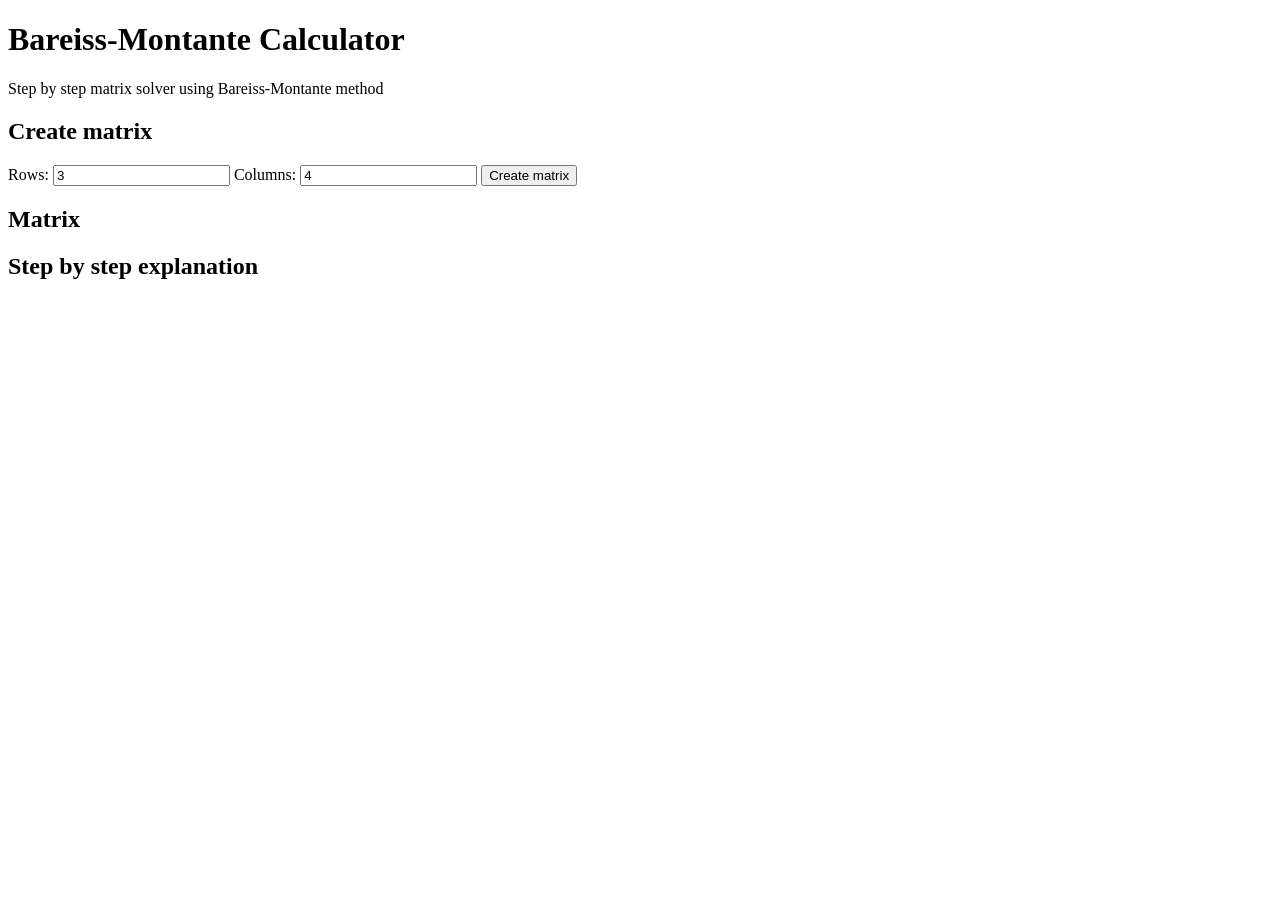
==== index.html @ 0337896a "Adding the main HTML structure and sections" ====
<!DOCTYPE html>
<html lang="en">
<head>
    <meta charset="UTF-8">
    <meta name="viewport" content="width=device-width, initial-scale=1.0">
    <title>Bareiss-Montante Calculator</title>
    <link rel="stylesheet" href="style.css">

</head>  
<body>
    <header>
        <h1>Bareiss-Montante Calculator</h1>
        <p>
            Step by step matrix solver using Bareiss-Montante method
        </p>
    </header>
    <main>
        <section>
            <h2>Create matrix</h2>
            <label for="rows">Rows:</label>
            <input type="number" id="rows" min="1" value="3">
            <label for="Columns">Columns:</label>
            <input type="number" id="Columns" min="1" value="4">
            <button id="MatrixButton">Create matrix</button>
        </section>
        <section>
            <h2>Matrix</h2>
            <div id="matrixContainer"></div>
        </section>
        <section>
            <h2>Step by step explanation</h2>
            <div id="stepsContainer"></div>
        </section>

    </main>
    <script scr="script.js"></script>
</body>
</html>
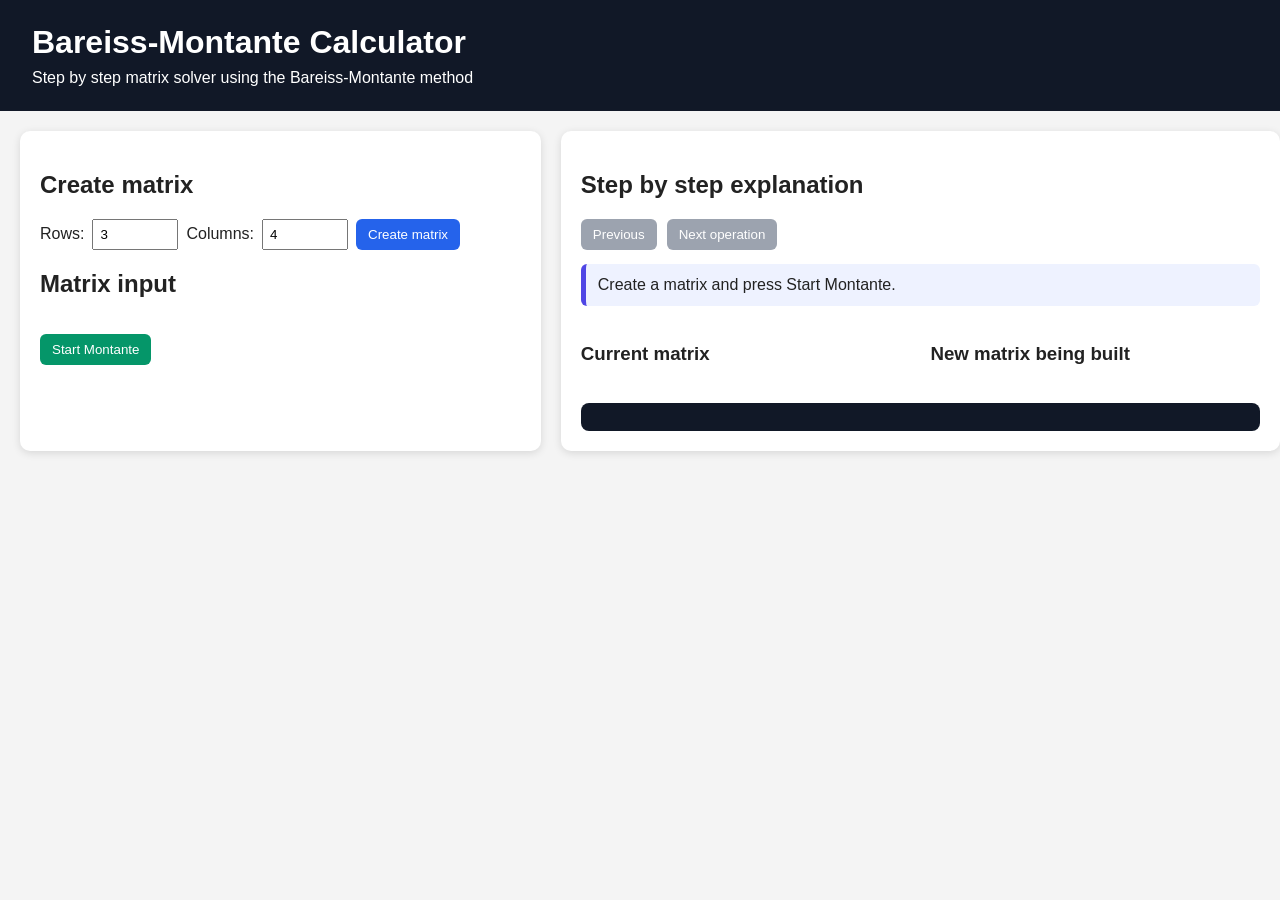
==== commit 6eaae62c: "Add main functions as the step by step calculator" ====
--- a/index.html
+++ b/index.html
@@ -5,34 +5,63 @@
     <meta name="viewport" content="width=device-width, initial-scale=1.0">
     <title>Bareiss-Montante Calculator</title>
     <link rel="stylesheet" href="style.css">
+</head>
 
-</head>  
 <body>
     <header>
         <h1>Bareiss-Montante Calculator</h1>
-        <p>
-            Step by step matrix solver using Bareiss-Montante method
-        </p>
+        <p>Step by step matrix solver using the Bareiss-Montante method</p>
     </header>
-    <main>
-        <section>
+
+    <main class="app-layout">
+        <section class="card left-panel">
             <h2>Create matrix</h2>
-            <label for="rows">Rows:</label>
-            <input type="number" id="rows" min="1" value="3">
-            <label for="Columns">Columns:</label>
-            <input type="number" id="Columns" min="1" value="4">
-            <button id="MatrixButton">Create matrix</button>
-        </section>
-        <section>
-            <h2>Matrix</h2>
+
+            <div class="controls">
+                <label for="rows">Rows:</label>
+                <input type="number" id="rows" min="1" value="3">
+
+                <label for="columns">Columns:</label>
+                <input type="number" id="columns" min="1" value="4">
+
+                <button id="matrixButton">Create matrix</button>
+            </div>
+
+            <h2>Matrix input</h2>
             <div id="matrixContainer"></div>
-        </section>
-        <section>
-            <h2>Step by step explanation</h2>
-            <div id="stepsContainer"></div>
+
+            <button id="startButton" disabled>Start Montante</button>
         </section>
 
+        <section class="card right-panel">
+            <h2>Step by step explanation</h2>
+
+            <div class="step-controls">
+                <button id="previousStepButton" disabled>Previous</button>
+                <button id="nextStepButton" disabled>Next operation</button>
+                <span id="stepCounter"></span>
+            </div>
+
+            <div id="stepInfo" class="step-info">
+                Create a matrix and press Start Montante.
+            </div>
+
+            <div class="matrix-comparison">
+                <div>
+                    <h3>Current matrix</h3>
+                    <div id="currentMatrixContainer"></div>
+                </div>
+
+                <div>
+                    <h3>New matrix being built</h3>
+                    <div id="newMatrixContainer"></div>
+                </div>
+            </div>
+
+            <div id="formulaBox" class="formula-box"></div>
+        </section>
     </main>
-    <script scr="script.js"></script>
+
+    <script src="scripts.js"></script>
 </body>
-</html>
+</html>
--- a/style.css
+++ b/style.css
@@ -0,0 +1,157 @@
+body {
+    font-family: Arial, sans-serif;
+    margin: 0;
+    background: #f4f4f4;
+    color: #222;
+}
+
+header {
+    padding: 24px 32px;
+    background: #111827;
+    color: white;
+}
+
+header h1 {
+    margin: 0 0 8px 0;
+}
+
+header p {
+    margin: 0;
+}
+
+.app-layout {
+    display: grid;
+    grid-template-columns: 42% 58%;
+    gap: 20px;
+    padding: 20px;
+}
+
+.card {
+    background: white;
+    border-radius: 10px;
+    padding: 20px;
+    box-shadow: 0 2px 8px rgba(0, 0, 0, 0.12);
+}
+
+.controls {
+    display: flex;
+    align-items: center;
+    gap: 8px;
+    flex-wrap: wrap;
+    margin-bottom: 20px;
+}
+
+input {
+    padding: 6px;
+    width: 70px;
+}
+
+button {
+    padding: 8px 12px;
+    border: none;
+    border-radius: 6px;
+    background: #2563eb;
+    color: white;
+    cursor: pointer;
+}
+
+button:disabled {
+    background: #9ca3af;
+    cursor: not-allowed;
+}
+
+#startButton {
+    margin-top: 16px;
+    background: #059669;
+}
+
+.step-controls {
+    display: flex;
+    align-items: center;
+    gap: 10px;
+    margin-bottom: 14px;
+}
+
+.step-info {
+    background: #eef2ff;
+    border-left: 5px solid #4f46e5;
+    padding: 12px;
+    margin-bottom: 18px;
+    border-radius: 6px;
+}
+
+.matrix-comparison {
+    display: grid;
+    grid-template-columns: 1fr 1fr;
+    gap: 20px;
+}
+
+table {
+    border-collapse: collapse;
+    margin-top: 10px;
+}
+
+td {
+    border: 1px solid #444;
+    min-width: 45px;
+    height: 38px;
+    text-align: center;
+    padding: 4px;
+    background: white;
+}
+
+.matrix-input {
+    width: 55px;
+    text-align: center;
+}
+
+.new-filled-cell {
+    background: #bbf7d0; /* verde claro para celdas ya calculadas */
+}
+
+.blank-cell {
+    color: #aaa;
+}
+
+/* Fila del pivote */
+.pivot-row {
+    background: #bfdbfe; /* azul claro */
+}
+
+/* Columna del pivote */
+.pivot-column {
+    background: #fde68a; /* amarillo claro */
+}
+
+/* Celda pivote */
+.pivot-cell {
+    background: #f97316; /* naranja */
+    color: white;
+    font-weight: bold;
+}
+
+/* Celda que se está calculando */
+.active-cell {
+    outline: 3px solid #ef4444;
+    font-weight: bold;
+}
+.formula-box {
+    margin-top: 20px;
+    background: #111827;
+    color: white;
+    padding: 14px;
+    border-radius: 8px;
+    font-family: Consolas, monospace;
+    line-height: 1.5;
+    white-space: pre-wrap;
+}
+
+@media (max-width: 900px) {
+    .app-layout {
+        grid-template-columns: 1fr;
+    }
+
+    .matrix-comparison {
+        grid-template-columns: 1fr;
+    }
+}
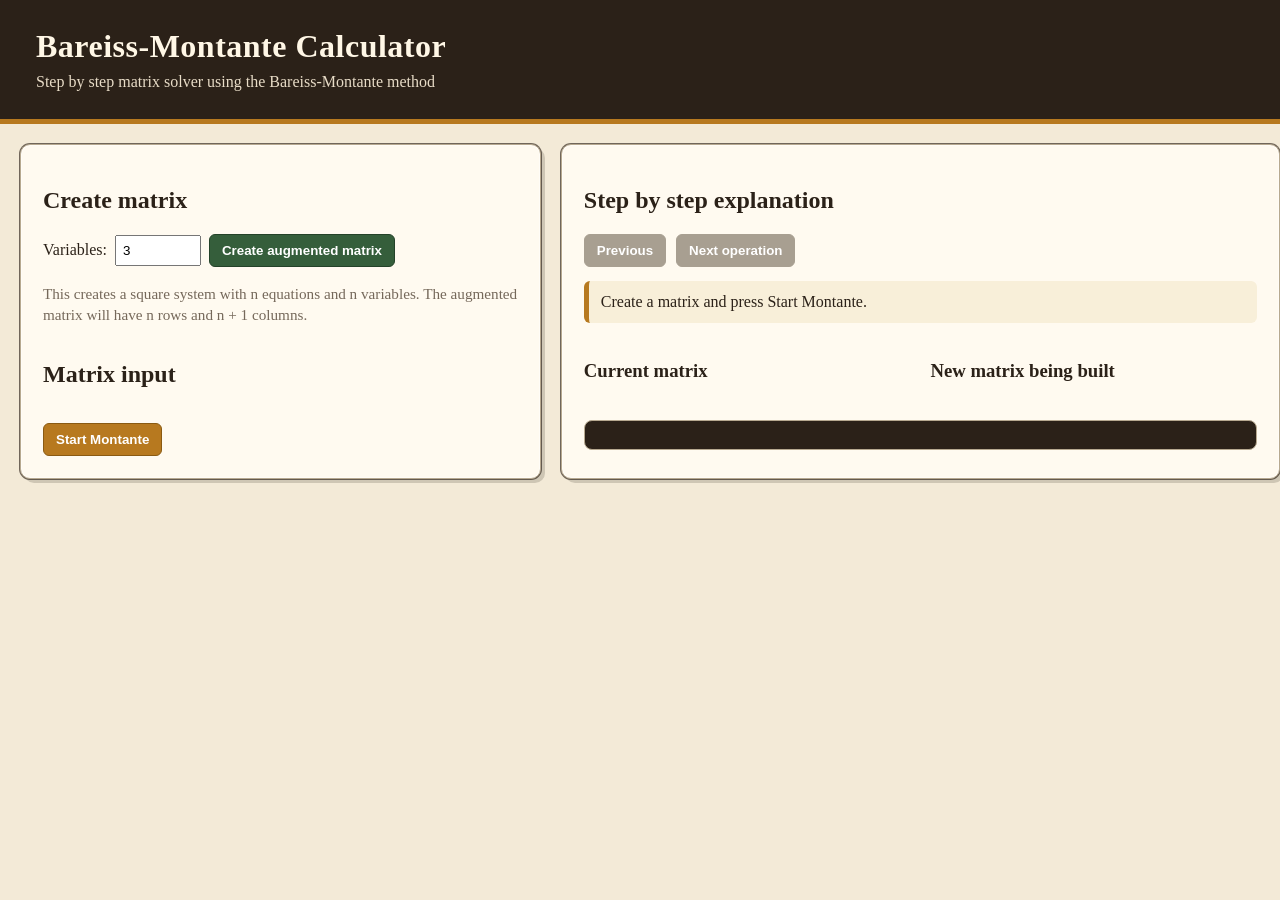
==== commit 1e531ff7: "Add infinite solution vector and reemplace the size selector of the matrix" ====
--- a/index.html
+++ b/index.html
@@ -18,13 +18,15 @@
             <h2>Create matrix</h2>
 
             <div class="controls">
-                <label for="rows">Rows:</label>
-                <input type="number" id="rows" min="1" value="3">
+                <label for="variables">Variables:</label>
+                <input type="number" id="variables" min="1" value="3">
 
-                <label for="columns">Columns:</label>
-                <input type="number" id="columns" min="1" value="4">
+                <button id="matrixButton">Create augmented matrix</button>
 
-                <button id="matrixButton">Create matrix</button>
+                <p class="hint">
+                    This creates a square system with n equations and n variables.
+                    The augmented matrix will have n rows and n + 1 columns.
+                </p>
             </div>
 
             <h2>Matrix input</h2>
--- a/style.css
+++ b/style.css
@@ -1,22 +1,44 @@
+:root {
+    --bg: #f3ead7;
+    --panel: #fffaf0;
+    --ink: #2b2118;
+    --muted: #75685a;
+
+    --primary: #355e3b;
+    --primary-dark: #244229;
+
+    --accent: #b7791f;
+    --accent-dark: #8a5a12;
+
+    --pivot-row: #d8e2dc;
+    --pivot-column: #f3dca2;
+    --pivot-cell: #9c4221;
+    --active-cell: #7f1d1d;
+    --filled-cell: #d9ead3;
+
+    --border: #b7a990;
+}
 body {
-    font-family: Arial, sans-serif;
+    font-family: Georgia, "Times New Roman", serif;
     margin: 0;
-    background: #f4f4f4;
-    color: #222;
-}
-
+    background: var(--bg);
+    color: var(--ink);
+}
 header {
-    padding: 24px 32px;
-    background: #111827;
-    color: white;
+    padding: 28px 36px;
+    background: #2b2118;
+    color: #fff7e6;
+    border-bottom: 5px solid var(--accent);
 }
 
 header h1 {
     margin: 0 0 8px 0;
+    letter-spacing: 0.5px;
 }
 
 header p {
     margin: 0;
+    color: #e8dcc7;
 }
 
 .app-layout {
@@ -27,10 +49,13 @@
 }
 
 .card {
-    background: white;
+    background: var(--panel);
+    border: 1px solid var(--border);
     border-radius: 10px;
-    padding: 20px;
-    box-shadow: 0 2px 8px rgba(0, 0, 0, 0.12);
+    padding: 22px;
+    box-shadow: rgba(255, 255, 255, 0.5) 0px 0px 0px 1px inset,
+                rgba(43, 33, 24, 0.65) 0px 0px 0px 1px,
+                rgba(43, 33, 24, 0.18) 4px 4px 0px 0px;
 }
 
 .controls {
@@ -48,23 +73,33 @@
 
 button {
     padding: 8px 12px;
-    border: none;
+    border: 1px solid var(--primary-dark);
     border-radius: 6px;
-    background: #2563eb;
+    background: var(--primary);
     color: white;
     cursor: pointer;
+    font-weight: bold;
+}
+
+button:hover:not(:disabled) {
+    background: var(--primary-dark);
 }
 
 button:disabled {
-    background: #9ca3af;
+    background: #a89f91;
+    border-color: #a89f91;
     cursor: not-allowed;
 }
 
 #startButton {
     margin-top: 16px;
-    background: #059669;
-}
-
+    background: var(--accent);
+    border-color: var(--accent-dark);
+}
+
+#startButton:hover:not(:disabled) {
+    background: var(--accent-dark);
+}
 .step-controls {
     display: flex;
     align-items: center;
@@ -73,13 +108,12 @@
 }
 
 .step-info {
-    background: #eef2ff;
-    border-left: 5px solid #4f46e5;
+    background: #f8efd9;
+    border-left: 5px solid var(--accent);
     padding: 12px;
     margin-bottom: 18px;
     border-radius: 6px;
 }
-
 .matrix-comparison {
     display: grid;
     grid-template-columns: 1fr 1fr;
@@ -92,12 +126,12 @@
 }
 
 td {
-    border: 1px solid #444;
+    border: 1px solid #6f6253;
     min-width: 45px;
     height: 38px;
     text-align: center;
     padding: 4px;
-    background: white;
+    background: #fffdf7;
 }
 
 .matrix-input {
@@ -109,41 +143,41 @@
     background: #bbf7d0; /* verde claro para celdas ya calculadas */
 }
 
+.pivot-row {
+    background: var(--pivot-row);
+}
+
+.pivot-column {
+    background: var(--pivot-column);
+}
+
+.pivot-cell {
+    background: var(--pivot-cell);
+    color: white;
+    font-weight: bold;
+}
+
+.active-cell {
+    outline: 3px solid var(--active-cell);
+    font-weight: bold;
+}
+
+.new-filled-cell {
+    background: var(--filled-cell);
+}
+
 .blank-cell {
-    color: #aaa;
-}
-
-/* Fila del pivote */
-.pivot-row {
-    background: #bfdbfe; /* azul claro */
-}
-
-/* Columna del pivote */
-.pivot-column {
-    background: #fde68a; /* amarillo claro */
-}
-
-/* Celda pivote */
-.pivot-cell {
-    background: #f97316; /* naranja */
-    color: white;
-    font-weight: bold;
-}
-
-/* Celda que se está calculando */
-.active-cell {
-    outline: 3px solid #ef4444;
-    font-weight: bold;
-}
-.formula-box {
+    color: #a89f91;
+}.formula-box {
     margin-top: 20px;
-    background: #111827;
-    color: white;
+    background: #2b2118;
+    color: #fff7e6;
     padding: 14px;
     border-radius: 8px;
     font-family: Consolas, monospace;
     line-height: 1.5;
     white-space: pre-wrap;
+    border: 1px solid var(--border);
 }
 
 @media (max-width: 900px) {
@@ -154,4 +188,38 @@
     .matrix-comparison {
         grid-template-columns: 1fr;
     }
+}
+/* Matrix highlight priority */
+
+.new-filled-cell {
+    background: var(--filled-cell);
+}
+
+.pivot-row {
+    background: var(--pivot-row);
+}
+
+.pivot-column {
+    background: var(--pivot-column);
+}
+
+td.pivot-cell {
+    background: var(--pivot-cell);
+    color: white;
+    font-weight: bold;
+}
+
+td.active-cell {
+    outline: 3px solid var(--active-cell);
+    font-weight: bold;
+}
+
+.blank-cell {
+    color: #a89f91;
+}
+.hint {
+    margin-top: 8px;
+    color: var(--muted);
+    font-size: 0.95rem;
+    line-height: 1.4;
 }
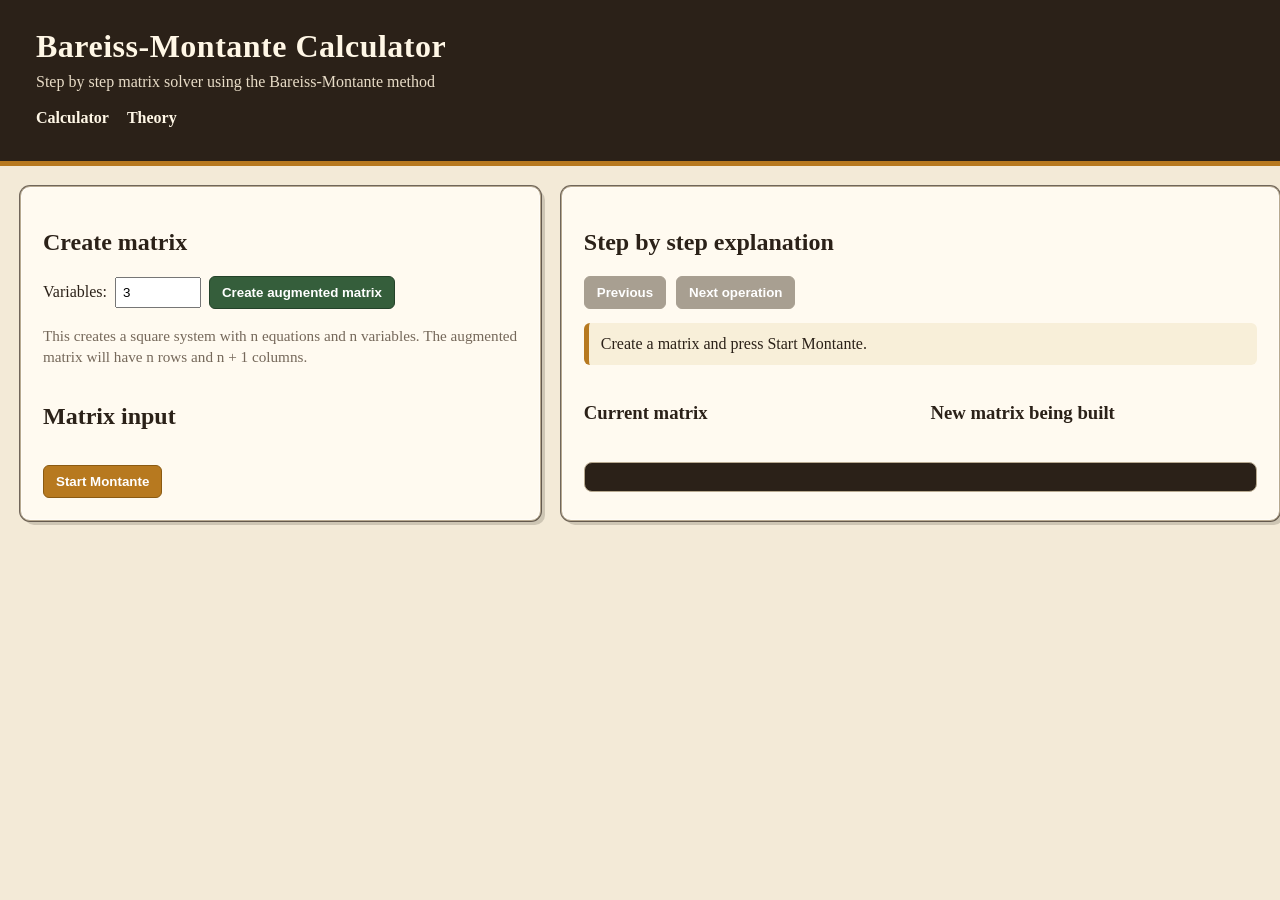
==== commit 8d44e7b6: "Add mockup theory page and improvements of the main functions" ====
--- a/index.html
+++ b/index.html
@@ -11,6 +11,10 @@
     <header>
         <h1>Bareiss-Montante Calculator</h1>
         <p>Step by step matrix solver using the Bareiss-Montante method</p>
+        <nav class="top-nav">
+            <a href="index.html">Calculator</a>
+            <a href="theory.html">Theory</a>
+        </nav>
     </header>
 
     <main class="app-layout">
--- a/style.css
+++ b/style.css
@@ -10,9 +10,9 @@
     --accent: #b7791f;
     --accent-dark: #8a5a12;
 
-    --pivot-row: #d8e2dc;
-    --pivot-column: #f3dca2;
-    --pivot-cell: #9c4221;
+    --pivot-row: #f77676;
+    --pivot-column: #46fb6a;
+    --pivot-cell: #21639c;
     --active-cell: #7f1d1d;
     --filled-cell: #d9ead3;
 
@@ -222,4 +222,65 @@
     color: var(--muted);
     font-size: 0.95rem;
     line-height: 1.4;
+}
+.top-nav {
+    display: flex;
+    gap: 18px;
+    margin-top: 18px;
+}
+
+.top-nav a {
+    color: #fff7e6;
+    text-decoration: none;
+    font-weight: bold;
+    padding-bottom: 4px;
+    border-bottom: 2px solid transparent;
+}
+
+.top-nav a:hover {
+    border-bottom: 2px solid var(--accent);
+}
+
+.theory-layout {
+    padding: 24px;
+    max-width: 950px;
+    margin: 0 auto;
+}
+
+.theory-card {
+    line-height: 1.65;
+}
+
+.theory-card h2 {
+    margin-top: 32px;
+    border-bottom: 2px solid var(--border);
+    padding-bottom: 6px;
+}
+
+.theory-card h2:first-child {
+    margin-top: 0;
+}
+
+.theory-card h3 {
+    margin-top: 24px;
+    color: var(--ink);
+}
+
+.theory-card p {
+    color: var(--ink);
+}
+
+.theory-card li {
+    margin-bottom: 8px;
+}
+
+.formula-card {
+    background: #2b2118;
+    color: #fff7e6;
+    padding: 14px 16px;
+    border-radius: 8px;
+    font-family: Consolas, monospace;
+    margin: 16px 0;
+    border: 1px solid var(--border);
+    white-space: normal;
 }
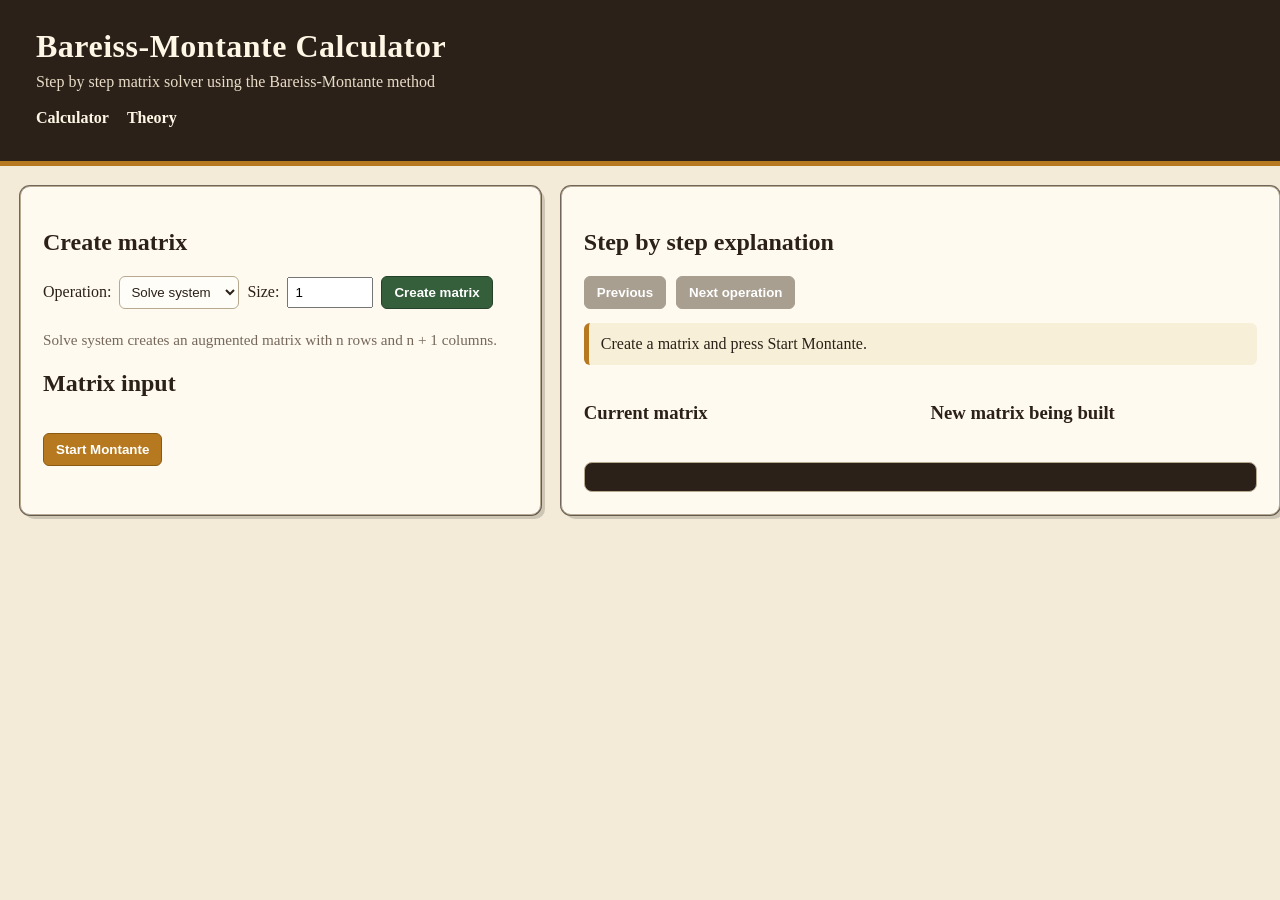
==== commit 16e5d6ae: "Add inverse and determinant modes" ====
--- a/index.html
+++ b/index.html
@@ -22,16 +22,22 @@
             <h2>Create matrix</h2>
 
             <div class="controls">
-                <label for="variables">Variables:</label>
-                <input type="number" id="variables" min="1" value="3">
+                <label for="operation">Operation:</label>
+                <select id="operation">
+                    <option value="system">Solve system</option>
+                    <option value="inverse">Inverse matrix</option>
+                    <option value="determinant">Determinant</option>
+                </select>
 
-                <button id="matrixButton">Create augmented matrix</button>
+                <label for="variables">Size:</label>
+                <input type="number" id="variables" min="1" value="1">
 
-                <p class="hint">
-                    This creates a square system with n equations and n variables.
-                    The augmented matrix will have n rows and n + 1 columns.
-                </p>
+                <button id="matrixButton">Create matrix</button>
             </div>
+
+            <p class="hint" id="operationHint">
+                Solve system creates an augmented matrix with n rows and n + 1 columns.
+            </p>            </div>
 
             <h2>Matrix input</h2>
             <div id="matrixContainer"></div>
--- a/style.css
+++ b/style.css
@@ -283,4 +283,80 @@
     margin: 16px 0;
     border: 1px solid var(--border);
     white-space: normal;
+}
+td.zero-row {
+    background: #e7e2d6 !important;
+    color: var(--muted);
+    font-weight: bold;
+}
+
+td.contradiction-row {
+    background: #f2c8b7 !important;
+    color: #7f1d1d;
+    font-weight: bold;
+}
+
+td.contradiction-value {
+    background: #7f1d1d !important;
+    color: white;
+    font-weight: bold;
+}
+td.zero-row {
+    background: #e7e2d6 !important;
+    color: var(--muted);
+    font-weight: bold;
+}
+
+td.contradiction-row {
+    background: #f2c8b7 !important;
+    color: #7f1d1d;
+    font-weight: bold;
+}
+
+td.contradiction-value {
+    background: #7f1d1d !important;
+    color: #fff7e6;
+    font-weight: bold;
+    outline: 3px solid #2b2118;
+}
+.theory-figure {
+    margin: 24px 0;
+    text-align: center;
+}
+
+.theory-figure img {
+    max-width: 100%;
+    border: 1px solid var(--border);
+    border-radius: 8px;
+    box-shadow: rgba(43, 33, 24, 0.18) 4px 4px 0px 0px;
+}
+
+.theory-figure figcaption {
+    margin-top: 8px;
+    color: var(--muted);
+    font-size: 0.95rem;
+}
+select {
+    padding: 7px;
+    border: 1px solid var(--border);
+    border-radius: 6px;
+    background: #fffdf7;
+    color: var(--ink);
+}
+select {
+    padding: 7px;
+    border: 1px solid var(--border);
+    border-radius: 6px;
+    background: #fffdf7;
+    color: var(--ink);
+}
+
+td.augmented-separator {
+    border-left: 4px solid var(--accent);
+}
+
+.identity-input {
+    background: #efe6d3;
+    color: var(--muted);
+    font-weight: bold;
 }
